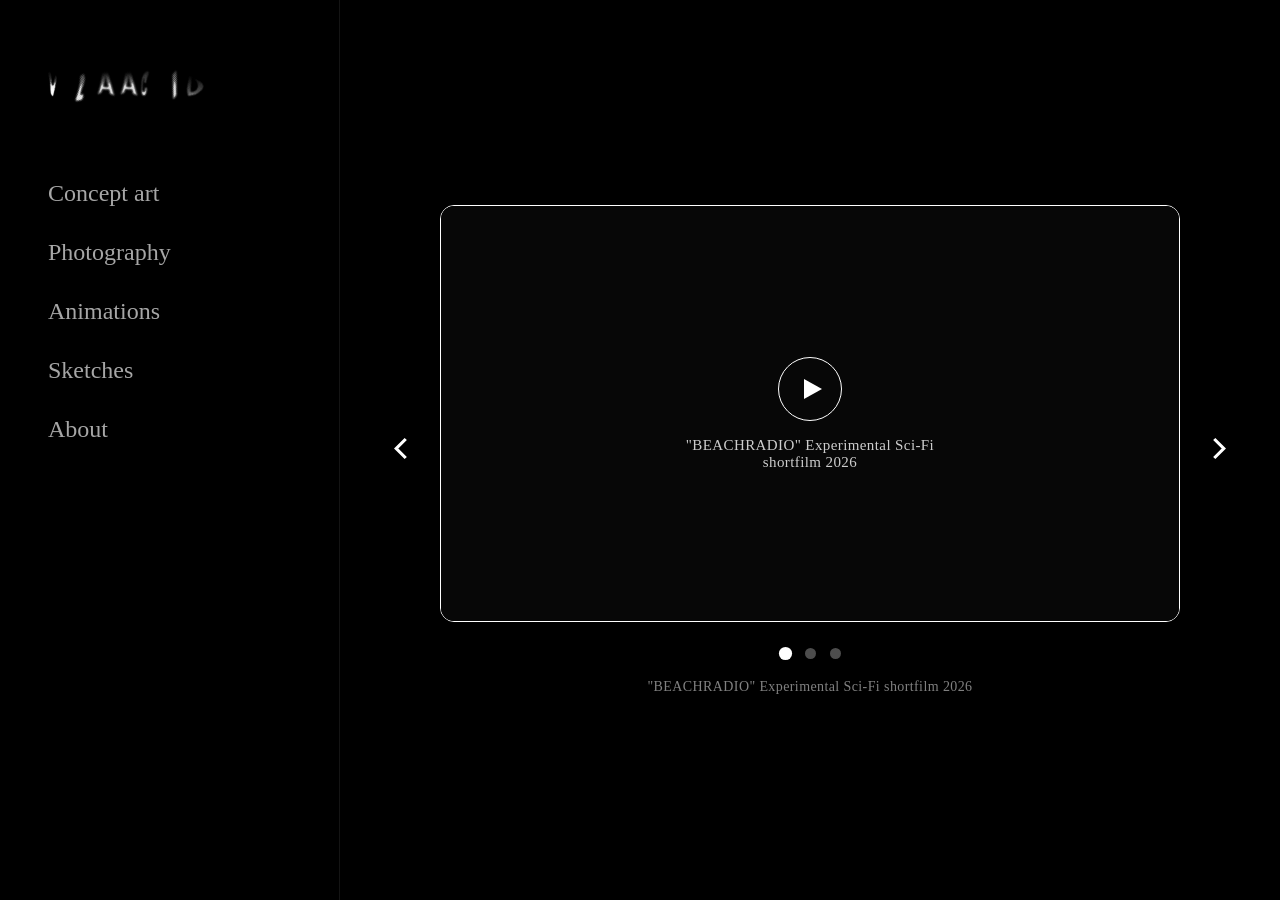
==== Mywebsite.html @ e53489bb "Rename portfolio title to Vlaacid" ====
<!DOCTYPE html>
<html lang="en">
<head>
  <meta charset="UTF-8">
  <meta name="viewport" content="width=device-width, initial-scale=1.0">
  <title>Uladzislau Ryzhevich - Portfolio</title>
  <link rel="stylesheet" type="text/css" href="/css/styles.css">
  <link rel="stylesheet" type="text/css" href="/css/lightbox.min.css">
  <script type="text/javascript" src="/js/lightbox-plus-jquery.min.js"></script>

 
  <!-- Required for YouTube embeds to work (fixes Error 153) -->
  <meta name="referrer" content="strict-origin-when-cross-origin">
</head>
<body>

  <aside class="sidebar">
    <!-- Name = HOME (carousel page). No active class, it's its own thing. -->
    <h1 id="homeName">Vlaacid</h1>

    <nav class="sections">
      <button data-section="concept-art">Concept art</button>
      <button data-section="photography">Photography</button>
      <button data-section="animations">Animations</button>
      <button data-section="sketches">Sketches</button>
      <button data-section="about">About</button>
    </nav>
  </aside>

  <div class="main-content">

    <!-- HOME PAGE: carousel (shown by default) -->
    <div class="page" id="page-home">
      <div class="carousel">
        <div class="stage">
          <div class="track" id="track"></div>
        </div>
        <button class="arrow prev" aria-label="Previous">
          <svg viewBox="0 0 24 24" fill="none" stroke-width="2"><path d="M15 18l-6-6 6-6"/></svg>
        </button>
        <button class="arrow next" aria-label="Next">
          <svg viewBox="0 0 24 24" fill="none" stroke-width="2"><path d="M9 18l6-6-6-6"/></svg>
        </button>
        <div class="dots" id="dots"></div>
        <div class="caption" id="caption"></div>
      </div>
    </div>

    <!-- CONCEPT ART PAGE -->
    <div class="page" id="page-concept-art" style="display:none">
      <h2>Concept Art</h2>
      <p>Your concept art content goes here.</p>
    </div>

    <!-- PHOTOGRAPHY PAGE -->
   <div class="page" id="page-photography" style="display:none">
    
      <div class="gallery">
         
         </a> 
         <a href="/photography/images/kotsios.JPG" data-lightbox="gallery" data-title="Film Street Photography">
           <img src="/photography/thumbnail/kotsiosa.JPG">
         </a>
         <a href="/photography/images/kotsios1.JPG" data-lightbox="gallery" data-title="Film Street Photography">
           <img src="/photography/thumbnail/kotsios1a.JPG">
         </a>
         <a href="/photography/images/kotsios2.JPG" data-lightbox="gallery" data-title="Film Street Photography">
           <img src="/photography/thumbnail/kotsios2a.JPG">
         </a>
         <a href="/photography/images/kotsios3.JPG" data-lightbox="gallery" data-title="Film Street Photography">
           <img src="/photography/thumbnail/kotsios3a.JPG">
         </a>
         <a href="/photography/images/kotsios4.JPG" data-lightbox="gallery" data-title="Film Street Photography">
           <img src="/photography/thumbnail/kotsios4a.JPG">
         </a>
         <a href="/photography/images/kotsios5.JPG" data-lightbox="gallery" data-title="Film Street Photography">
           <img src="/photography/thumbnail/kotsios5a.JPG">
         </a>
         <a href="/photography/images/kotsios6.JPG" data-lightbox="gallery" data-title="Film Street Photography">
           <img src="/photography/thumbnail/kotsios6a.JPG">
          <a href="/photography/images/kotsios7.JPG" data-lightbox="gallery" data-title="Film Street Photography">
           <img src="/photography/thumbnail/kotsios7a.JPG">
          </a>
         <a href="/photography/images/photography 1.jpg" data-lightbox="gallery" data-title="Film Street Photography">
           <img src="/photography/thumbnail/photography-1a.jpg">
         </a>
         <a href="/photography/images/photography 2.jpg" data-lightbox="gallery" data-title="Film Street Photography">
           <img src="/photography/thumbnail/photography-2a.jpg">
         </a>
         <a href="/photography/images/photography 3.jpg" data-lightbox="gallery" data-title="Film Street Photography">
           <img src="/photography/thumbnail/photography-3a.jpg">
         </a>
        <a href="/photography/images/photography 4.JPG" data-lightbox="gallery" data-title="Film Street Photography">
          <img src="/photography/thumbnail/photography-4a.JPG">
        </a>
        <a href="/photography/images/photography 6.JPG" data-lightbox="gallery" data-title="Film Street Photography">
          <img src="/photography/thumbnail/photography-6a.JPG">
        </a>
        <a href="/photography/images/photography 7.jpg" data-lightbox="gallery" data-title="Film Street Photography">
          <img src="/photography/thumbnail/photography-7a.jpg">
        </a>
        <a href="/photography/images/photography 8.JPG" data-lightbox="gallery" data-title="Film Street Photography">
          <img src="/photography/thumbnail/photography-8a.JPG">
        </a>
        <a href="/photography/images/photography 9.JPG" data-lightbox="gallery" data-title="Film Street Photography">
          <img src="/photography/thumbnail/photography-9a.JPG">
        </a>
        <a href="/photography/images/photography 10.JPG" data-lightbox="gallery" data-title="Film Street Photography">
          <img src="/photography/thumbnail/photography-10a.JPG">
        </a>
        <a href="/photography/images/photography 11.JPG" data-lightbox="gallery" data-title="Film Street Photography">
          <img src="/photography/thumbnail/photography-11a.JPG">
        </a>
        <a href="/photography/images/photography 12.JPG" data-lightbox="gallery" data-title="Film Street Photography">
          <img src="/photography/thumbnail/photography-12a.JPG">
        </a>
        <a href="/photography/images/photography 13.JPG" data-lightbox="gallery" data-title="Film Street Photography">
          <img src="/photography/thumbnail/photography-13a.JPG">
        </a>
        <a href="/photography/images/photography 14.JPG" data-lightbox="gallery" data-title="Film Street Photography">
          <img src="/photography/thumbnail/photography-14a.JPG">
        </a>
        <a href="/photography/images/photography 15.JPG" data-lightbox="gallery" data-title="Film Street Photography">
          <img src="/photography/thumbnail/photography-15a.JPG">
        </a>
        <a href="/photography/images/photography 16.JPG" data-lightbox="gallery" data-title="Film Street Photography">
          <img src="/photography/thumbnail/photography-16a.JPG">
        </a>
        <a href="/photography/images/photography 17.JPG" data-lightbox="gallery" data-title="Film Street Photography">
          <img src="/photography/thumbnail/photography-17a.JPG">
        </a>
      </div>
   </div>

    <!-- ANIMATIONS PAGE -->
      <div class="page" id="page-animations" style="display:none">
      <div class="video-item">
        <video src="animations/sheet.mp4" autoplay loop muted playsinline></video>
        <video src="animations/sheet_1.mp4" autoplay loop muted playsinline></video>
        <video src="animations/sheets_2.mp4" autoplay loop muted playsinline></video>
        <video src="animations/sheet_3.mp4" autoplay loop muted playsinline></video>
        <video src="animations/sheet_4.mp4" autoplay loop muted playsinline></video>
      </div>
    </div>


    <!-- SKETCHES PAGE -->
    <div class="page" id="page-sketches" style="display:none">
      <h2>Sketches</h2>
      <p>Your sketches content goes here.</p>
    </div>

    <!-- ABOUT PAGE -->
    <div class="page" id="page-about" style="display:none">
      <div class="about-content">
        <div class="about-details">
          <img class="profile-picture" src="/About.JPG" alt="Portrait of Uladzislau Ryzhevich">
          <h2>About me</h2>
          <p>Where to find me:</p>
          <div class="social-links" aria-label="Social media links">
          <a href="https://www.instagram.com/" target="_blank" rel="noopener noreferrer" aria-label="Instagram">
            <svg viewBox="0 0 24 24" aria-hidden="true"><rect x="3" y="3" width="18" height="18" rx="5"></rect><circle cx="12" cy="12" r="4"></circle><circle cx="17.5" cy="6.5" r="1"></circle></svg>
            <span>Instagram</span>
          </a>
          <a href="https://www.linkedin.com/" target="_blank" rel="noopener noreferrer" aria-label="LinkedIn">
            <svg viewBox="0 0 24 24" aria-hidden="true"><path d="M5 8v11M5 5.5v.1M9 19V8m0 4c.6-2.6 6-3.4 6 1.2V19m0 0V13c0-2.7 4-3.1 4 1v5"></path></svg>
            <span>LinkedIn</span>
          </a>
          <a href="mailto:you@example.com" aria-label="Email">
            <svg viewBox="0 0 24 24" aria-hidden="true"><rect x="3" y="5" width="18" height="14" rx="2"></rect><path d="m4 7 8 6 8-6"></path></svg>
            <span>Email</span>
          </a>
          <a href="https://bsky.app/" target="_blank" rel="noopener noreferrer" aria-label="Bluesky">
            <svg viewBox="0 0 24 24" aria-hidden="true"><path d="M12 11.5C10.8 8.3 7.5 4 4.5 4 2.4 4 2 5.7 2 7.2c0 2.8 1.6 5.3 5.1 6.4-3.2.3-4.1 1.8-4.1 3.2 0 2.2 2.1 3.2 4.3 2.2 2-.9 3.6-3 4.7-5.1 1.1 2.1 2.7 4.2 4.7 5.1 2.2 1 4.3 0 4.3-2.2 0-1.4-.9-2.9-4.1-3.2 3.5-1.1 5.1-3.6 5.1-6.4C22 5.7 21.6 4 19.5 4c-3 0-6.3 4.3-7.5 7.5Z"></path></svg>
            <span>Bluesky</span>
          </a>
          <a href="https://x.com/" target="_blank" rel="noopener noreferrer" aria-label="X">
            <svg viewBox="0 0 24 24" aria-hidden="true"><path d="m4 4 16 16M20 4 4 20"></path></svg>
            <span>X</span>
          </a>
          </div>
        </div>
        <div class="contact-section">
          <h3>Contact me</h3>
          <form action="https://formspree.io/f/xwlpoega" method="POST">
            <label>
              Name
              <input type="text" name="name" autocomplete="name" required>
            </label>
            <label>
              Email
              <input type="email" name="email" autocomplete="email" required>
            </label>
            <label>
              Subject
              <input type="text" name="subject" required>
            </label>
            <label>
              Message
              <textarea name="message" rows="6" required></textarea>
            </label>
            <button type="submit">Send message</button>
          </form>
        </div>

      </div>
    </div>
  </div>

<script>
  // ── Carousel videos (home page only) ─────────────────────────────────
  const homeVideos = [
    { id: 'd09YMPZi1iI', title: ' "BEACHRADIO" Experimental Sci-Fi shortfilm 2026 ' },
    { id: 'UlnY-5KqL3k', title: '"BAD INFLUENCE"  A school assignment 2025' },
    { id: 'kbzzbJusTTw', title: '"Sinking cities" A school assignment 2025' },
  ];

  let currentIndex = 0;
  let loadedSlides = new Set();

  const track     = document.getElementById('track');
  const dotsEl    = document.getElementById('dots');
  const captionEl = document.getElementById('caption');
  const navButtons = document.querySelectorAll('nav.sections button');

  // ── Render carousel ───────────────────────────────────────────────────
  function renderCarousel() {
    track.innerHTML = '';
    dotsEl.innerHTML = '';

    homeVideos.forEach((video, i) => {
      const slide = document.createElement('div');
      slide.className = 'slide';

      if (loadedSlides.has(i)) {
        slide.innerHTML = `<iframe
          src="https://www.youtube-nocookie.com/embed/${video.id}?autoplay=1&rel=0"
          allow="autoplay; encrypted-media; picture-in-picture" allowfullscreen
          referrerpolicy="strict-origin-when-cross-origin"></iframe>`;
      } else {
        slide.innerHTML = `
          <div class="placeholder" data-play="${i}" style="background-image:url('https://img.youtube.com/vi/${video.id}/hqdefault.jpg')">
            <div class="placeholder-inner">
              <div class="play"></div>
              <span>${video.title}</span>
            </div>
          </div>`;
      }
      track.appendChild(slide);

      const dot = document.createElement('button');
      dot.className = i === currentIndex ? 'active' : '';
      dot.addEventListener('click', () => goTo(i));
      dotsEl.appendChild(dot);
    });

    updatePosition();
    captionEl.textContent = homeVideos[currentIndex]?.title || '';
  }

  function updatePosition() {
    track.style.transform = `translateX(-${currentIndex * 100}%)`;
    [...dotsEl.children].forEach((d, i) => d.classList.toggle('active', i === currentIndex));
  }

  function goTo(i) {
    const newIndex = (i + homeVideos.length) % homeVideos.length;

    // If we're leaving a slide that has a playing video, unload it
    // so the iframe is destroyed and playback actually stops.
    if (newIndex !== currentIndex && loadedSlides.has(currentIndex)) {
      loadedSlides.delete(currentIndex);
    }

    currentIndex = newIndex;
    renderCarousel();
  }

  // ── Show a page ───────────────────────────────────────────────────────
  function showPage(pageId) {
    // Hide all pages
    document.querySelectorAll('.page').forEach(p => p.style.display = 'none');
    // Show the one we want
    document.getElementById(pageId).style.display = 'flex';
  }

  // ── Name click = HOME ─────────────────────────────────────────────────
  document.getElementById('homeName').addEventListener('click', () => {
    navButtons.forEach(b => b.classList.remove('active'));
    showPage('page-home');
  });

  // ── Nav button clicks = their own page ───────────────────────────────
  navButtons.forEach(btn => {
    btn.addEventListener('click', () => {
      navButtons.forEach(b => b.classList.remove('active'));
      btn.classList.add('active');
      showPage('page-' + btn.dataset.section);
    });
  });

  // ── Arrows ───────────────────────────────────────────────────────────
  document.querySelector('.arrow.prev').addEventListener('click', () => goTo(currentIndex - 1));
  document.querySelector('.arrow.next').addEventListener('click', () => goTo(currentIndex + 1));

  // ── Click play on a slide ─────────────────────────────────────────────
  track.addEventListener('click', (e) => {
    const btn = e.target.closest('[data-play]');
    if (btn) {
      loadedSlides.add(Number(btn.dataset.play));
      renderCarousel();
    }
  });

  // ── Keyboard arrows ───────────────────────────────────────────────────
  document.addEventListener('keydown', (e) => {
    if (e.key === 'ArrowLeft')  goTo(currentIndex - 1);
    if (e.key === 'ArrowRight') goTo(currentIndex + 1);
  });

  // ── Start on home ─────────────────────────────────────────────────────
  renderCarousel();
</script>

</body>
</html>
---- css/styles.css ----
/* ── RESET ── */
* { margin: 0; padding: 0; box-sizing: border-box; }

@font-face {
  font-family: 'Drunk Fonts';
  src: url('/DRUNKFONTS-Regular.otf') format('opentype');
  font-display: swap;
}

:root { --sidebar-w: 340px; }

body {
  font-family: Georgia, 'Times New Roman', serif;
  background: #000;
  color: #fff;
}

/* ── SIDEBAR ── */
.sidebar {
  position: fixed;
  top: 0; left: 0; bottom: 0;
  width: var(--sidebar-w);
  background: #000;
  display: flex;
  flex-direction: column;
  padding: 64px 48px;
  z-index: 10;
  border-right: 1px solid rgba(255,255,255,0.08);
}

.sidebar h1 {
  font-size: 38px;
  line-height: 1.2;
  font-weight: 700;
  font-family: 'Drunk Fonts', Georgia, 'Times New Roman', serif;
  margin: 0 0 70px 0;
  cursor: pointer;
  transition: opacity .2s;
}
.sidebar h1:hover { opacity: 0.7; }

nav.sections {
  display: flex;
  flex-direction: column;
  gap: 32px;
}
nav.sections button {
  all: unset;
  cursor: pointer;
  font-family: inherit;
  font-size: 24px;
  color: #fff;
  opacity: .65;
  transition: opacity .2s;
}
nav.sections button:hover { opacity: 1; }
nav.sections button.active {
  opacity: 1;
  border-bottom: 2px solid #fff;
  padding-bottom: 2px;
  width: fit-content;
}

/* ── MAIN CONTENT ── */
.main-content {
  margin-left: var(--sidebar-w);
  min-height: 100vh;
  display: flex;
  align-items: center;
  justify-content: center;
}

/* ── PAGE ── */
.page {
  width: 100%;
  min-height: 100vh;
  display: flex;
  align-items: center;
  justify-content: center;
  padding: 60px 100px;
}

.page h2 {
  font-size: 48px;
  font-weight: 700;
  margin-bottom: 24px;
}
.page p {
  font-size: 18px;
  line-height: 1.75;
  color: rgba(255,255,255,0.55);
  max-width: 600px;
}

.about-content {
  width: min(100%, 1100px);
  display: grid;
  grid-template-columns: minmax(280px, 1fr) minmax(320px, 1.2fr);
  align-items: start;
  gap: 80px;
  text-align: center;
}

.about-details {
  padding-top: 20px;
}

.profile-picture {
  display: block;
  width: 320px;
  height: 220px;
  margin: 0 auto 28px;
  border-radius: 0;
  object-fit: cover;
}

.about-content p {
  margin: 0 auto;
}

.social-links {
  display: flex;
  flex-wrap: wrap;
  justify-content: center;
  gap: 18px;
  margin-top: 36px;
}

.social-links a {
  display: flex;
  flex-direction: column;
  align-items: center;
  gap: 8px;
  min-width: 78px;
  color: #fff;
  text-decoration: none;
  font-size: 13px;
  opacity: .7;
  transition: opacity .2s, transform .2s;
}

.social-links a:hover {
  opacity: 1;
  transform: translateY(-4px);
}

.social-links svg {
  width: 42px;
  height: 42px;
  fill: none;
  stroke: currentColor;
  stroke-width: 1.7;
  stroke-linecap: round;
  stroke-linejoin: round;
}

.tools-heading {
  margin-top: 58px;
  font-size: 22px;
  font-weight: 400;
  color: rgba(255,255,255,0.75);
}

.software-links {
  display: flex;
  flex-wrap: wrap;
  justify-content: center;
  gap: 18px;
  margin-top: 24px;
}

.software-item {
  display: flex;
  flex-direction: column;
  align-items: center;
  gap: 8px;
  min-width: 92px;
  color: rgba(255,255,255,0.7);
  font-size: 13px;
}

.software-icon {
  display: flex;
  align-items: center;
  justify-content: center;
  width: 48px;
  height: 48px;
  border: 1px solid rgba(255,255,255,0.75);
  border-radius: 10px;
  color: #fff;
  font-family: Arial, sans-serif;
  font-size: 17px;
  font-weight: 700;
  letter-spacing: -1px;
}

.contact-section {
  width: 100%;
  margin: 0;
  padding-top: 20px;
}

.contact-section h3 {
  margin-bottom: 24px;
  font-size: 26px;
  font-weight: 400;
}

.contact-section form {
  display: grid;
  gap: 18px;
  text-align: left;
}

.contact-section label {
  display: grid;
  gap: 8px;
  color: rgba(255,255,255,0.75);
  font-size: 14px;
}

.contact-section input,
.contact-section textarea {
  width: 100%;
  padding: 12px 14px;
  border: 1px solid rgba(255,255,255,0.35);
  border-radius: 4px;
  background: rgba(255,255,255,0.06);
  color: #fff;
  font: inherit;
  resize: vertical;
}

.contact-section input:focus,
.contact-section textarea:focus {
  outline: 2px solid rgba(255,255,255,0.7);
  outline-offset: 2px;
}

.contact-section button {
  justify-self: center;
  padding: 12px 26px;
  border: 1px solid #fff;
  border-radius: 4px;
  background: transparent;
  color: #fff;
  cursor: pointer;
  font: inherit;
  transition: background .2s, color .2s;
}

.contact-section button:hover {
  background: #fff;
  color: #000;
}

@media (max-width: 760px) {
  .about-content {
    grid-template-columns: 1fr;
    gap: 48px;
  }

  .contact-section {
    padding-top: 0;
  }
}

/* ── CAROUSEL ── */
.carousel {
  width: 100%;
  max-width: 1100px;
  position: relative;
}
.stage {
  position: relative;
  border: 1.5px solid #fff;
  border-radius: 14px;
  overflow: hidden;
  background: #000;
}
.track {
  display: flex;
  transition: transform .45s cubic-bezier(.65,0,.35,1);
}
.slide {
  flex: 0 0 100%;
  position: relative;
  padding-top: 56.25%;
  background: #0a0a0a;
}
.slide iframe {
  position: absolute;
  inset: 0; width: 100%; height: 100%;
  border: 0;
}
.placeholder {
  position: absolute;
  inset: 0;
  display: flex;
  align-items: center;
  justify-content: center;
  cursor: pointer;
  background-size: cover;
  background-position: center;
}
.placeholder::before {
  content: '';
  position: absolute;
  inset: 0;
  background: rgba(0,0,0,0.35);
  transition: background .2s;
}
.placeholder:hover::before { background: rgba(0,0,0,0.5); }
.placeholder-inner {
  position: relative;
  z-index: 1;
  display: flex;
  flex-direction: column;
  align-items: center;
  gap: 16px;
}
.play {
  width: 64px; height: 64px;
  border: 1.5px solid #fff;
  border-radius: 50%;
  display: flex; align-items: center; justify-content: center;
}
.play::after {
  content: '';
  border-left: 18px solid #fff;
  border-top: 10px solid transparent;
  border-bottom: 10px solid transparent;
  margin-left: 5px;
}
.placeholder span {
  color: rgba(255,255,255,0.8);
  font-size: 15px;
  letter-spacing: .4px;
  text-align: center;
  max-width: 300px;
}
.arrow {
  position: absolute;
  top: 50%; transform: translateY(-50%);
  background: none; border: none;
  cursor: pointer; padding: 14px; z-index: 5;
}
.arrow svg { width: 38px; height: 38px; stroke: #fff; }
.arrow.prev { left: -72px; }
.arrow.next { right: -72px; }
.arrow:hover svg { opacity: .6; }
.dots {
  display: flex;
  justify-content: center;
  gap: 14px;
  margin-top: 26px;
}
.dots button {
  all: unset; cursor: pointer;
  width: 11px; height: 11px;
  border-radius: 50%;
  background: rgba(255,255,255,0.3);
  transition: background .2s, transform .2s;
}
.dots button.active { background: #fff; transform: scale(1.2); }
.caption {
  text-align: center;
  margin-top: 20px;
  color: rgba(255,255,255,0.5);
  font-size: 14px;
  letter-spacing: .4px;
}

/* ── PHOTOGRAPHY GALLERY ── */
#page-photography {
  align-items: flex-start;
  justify-content: flex-start;
  padding: 60px 80px;
}

.gallery {
  display: grid;
  grid-template-columns: repeat(3, 1fr);
  gap: 16px;
  width: 100%;
}

.gallery a { display: block; }

.gallery img {
  width: 100%;
  height: 250px;
  object-fit: cover;
  display: block;
  border-radius: 4px;
  cursor: pointer;
  transition: opacity .2s ease, transform .2s ease;
}
.gallery img:hover { opacity: 0.8; transform: scale(1.02); }

@media (max-width: 1000px) { .gallery { grid-template-columns: repeat(2, 1fr); } }
@media (max-width: 600px)  { .gallery { grid-template-columns: 1fr; } }

/* ── ANIMATIONS PAGE ── */
#page-animations {
  align-items: flex-start;
  justify-content: flex-start;
  padding: 0;
  min-height: 100vh;
  overflow-x: hidden;
}

.video-item {
  width: 100%;
  min-height: 100vh;
  display: flex;
  flex-direction: column;
  align-items: center;
  justify-content: flex-start;
  gap: 32px;
  padding: 40px 60px;
  border-bottom: 1px solid rgba(255,255,255,0.08);
}

.video-item video {
  width: 100%;
  max-width: none;
  aspect-ratio: 16 / 9;
  height: auto;
  object-fit: cover;
  border-radius: 8px;
  display: block;
}

/* ── RESPONSIVE ── */
@media (max-width: 860px) {
  :root { --sidebar-w: 0px; }
  .sidebar { position: relative; width: 100%; height: auto; padding: 40px 28px; }
  .main-content { margin-left: 0; }
  .page { padding: 40px; }
  .arrow.prev { left: 4px; }
  .arrow.next { right: 4px; }
  .video-item { padding: 20px; }
}
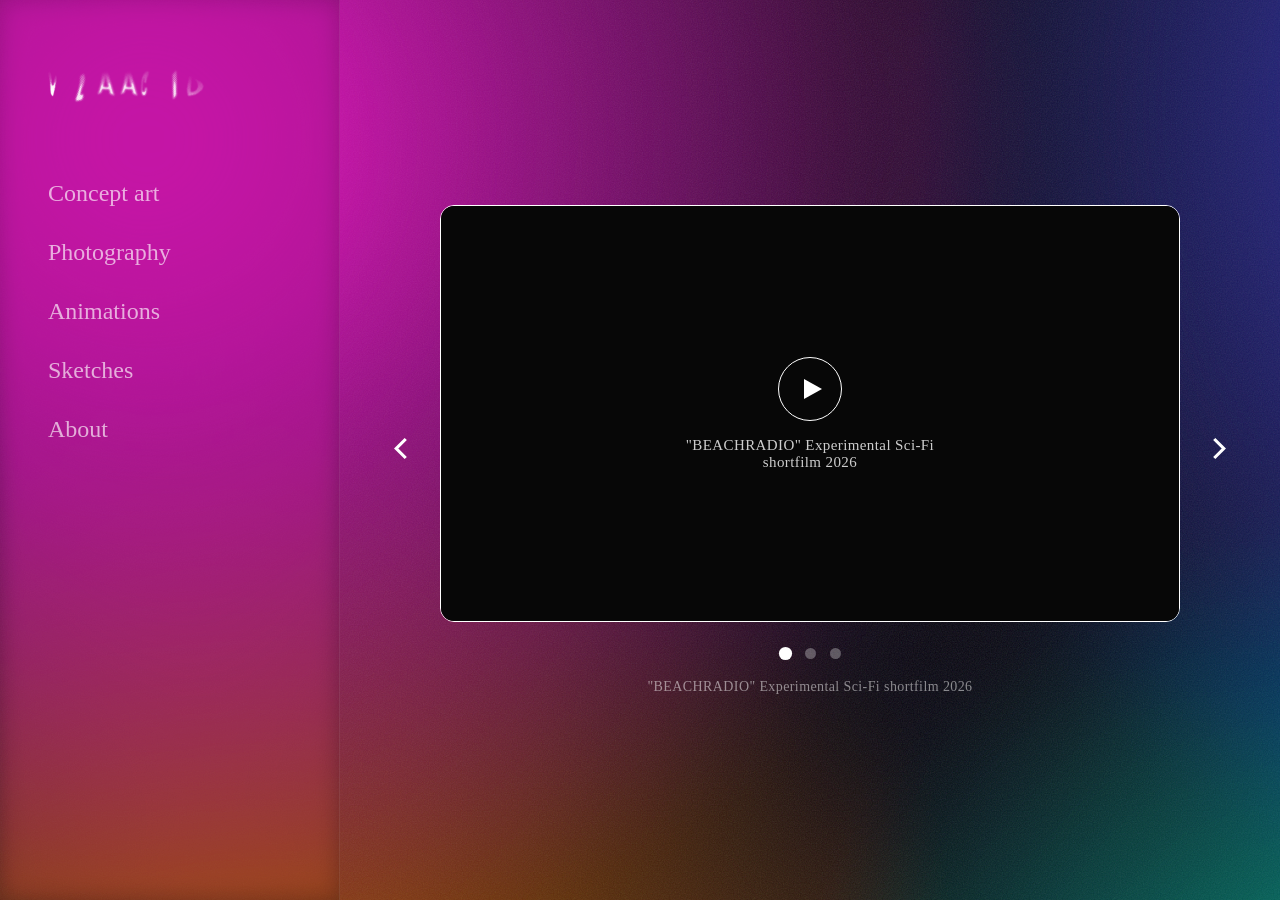
==== commit dac8dcd4: "Make gradient follow pointer movement" ====
--- a/Mywebsite.html
+++ b/Mywebsite.html
@@ -48,8 +48,65 @@
 
     <!-- CONCEPT ART PAGE -->
     <div class="page" id="page-concept-art" style="display:none">
-      <h2>Concept Art</h2>
-      <p>Your concept art content goes here.</p>
+      <div class="gallery">
+        <a href="/CONCEPT%20ART/Avatar%20(1).jpg" data-lightbox="concept-art" data-title="Avatar">
+          <img src="/CONCEPT%20ART/Avatar%20(1).jpg" alt="Avatar concept art">
+        </a>
+        <a href="/CONCEPT%20ART/Avatar%20(2).jpg" data-lightbox="concept-art" data-title="Avatar">
+          <img src="/CONCEPT%20ART/Avatar%20(2).jpg" alt="Avatar concept art">
+        </a>
+        <a href="/CONCEPT%20ART/Avatar%20(3).jpg" data-lightbox="concept-art" data-title="Avatar">
+          <img src="/CONCEPT%20ART/Avatar%20(3).jpg" alt="Avatar concept art">
+        </a>
+        <a href="/CONCEPT%20ART/Avatar%20(4).jpg" data-lightbox="concept-art" data-title="Avatar">
+          <img src="/CONCEPT%20ART/Avatar%20(4).jpg" alt="Avatar concept art">
+        </a>
+        <a href="/CONCEPT%20ART/Avatar%20(5).jpg" data-lightbox="concept-art" data-title="Avatar">
+          <img src="/CONCEPT%20ART/Avatar%20(5).jpg" alt="Avatar concept art">
+        </a>
+        <a href="/CONCEPT%20ART/concept%20(10).jpg" data-lightbox="concept-art" data-title="Concept art">
+          <img src="/CONCEPT%20ART/concept%20(10).jpg" alt="Concept art">
+        </a>
+        <a href="/CONCEPT%20ART/concept%20(11).jpg" data-lightbox="concept-art" data-title="Concept art">
+          <img src="/CONCEPT%20ART/concept%20(11).jpg" alt="Concept art">
+        </a>
+        <a href="/CONCEPT%20ART/Educational%20(1).jpg" data-lightbox="concept-art" data-title="Educational concept art">
+          <img src="/CONCEPT%20ART/Educational%20(1).jpg" alt="Educational concept art">
+        </a>
+        <a href="/CONCEPT%20ART/Educational%20(2).jpg" data-lightbox="concept-art" data-title="Educational concept art">
+          <img src="/CONCEPT%20ART/Educational%20(2).jpg" alt="Educational concept art">
+        </a>
+        <a href="/CONCEPT%20ART/Educational%20(3).jpg" data-lightbox="concept-art" data-title="Educational concept art">
+          <img src="/CONCEPT%20ART/Educational%20(3).jpg" alt="Educational concept art">
+        </a>
+        <a href="/CONCEPT%20ART/Educational%20(4).jpg" data-lightbox="concept-art" data-title="Educational concept art">
+          <img src="/CONCEPT%20ART/Educational%20(4).jpg" alt="Educational concept art">
+        </a>
+        <a href="/CONCEPT%20ART/Pitch%20(1).jpg" data-lightbox="concept-art" data-title="Pitch concept art">
+          <img src="/CONCEPT%20ART/Pitch%20(1).jpg" alt="Pitch concept art">
+        </a>
+        <a href="/CONCEPT%20ART/Pitch%20(2).jpg" data-lightbox="concept-art" data-title="Pitch concept art">
+          <img src="/CONCEPT%20ART/Pitch%20(2).jpg" alt="Pitch concept art">
+        </a>
+        <a href="/CONCEPT%20ART/Pitch%20(3).jpg" data-lightbox="concept-art" data-title="Pitch concept art">
+          <img src="/CONCEPT%20ART/Pitch%20(3).jpg" alt="Pitch concept art">
+        </a>
+        <a href="/CONCEPT%20ART/rework%20(1).jpg" data-lightbox="concept-art" data-title="Rework concept art">
+          <img src="/CONCEPT%20ART/rework%20(1).jpg" alt="Rework concept art">
+        </a>
+        <a href="/CONCEPT%20ART/rework%20(2).jpg" data-lightbox="concept-art" data-title="Rework concept art">
+          <img src="/CONCEPT%20ART/rework%20(2).jpg" alt="Rework concept art">
+        </a>
+        <a href="/CONCEPT%20ART/rework%20(3).jpg" data-lightbox="concept-art" data-title="Rework concept art">
+          <img src="/CONCEPT%20ART/rework%20(3).jpg" alt="Rework concept art">
+        </a>
+        <a href="/CONCEPT%20ART/rework%20(4).jpg" data-lightbox="concept-art" data-title="Rework concept art">
+          <img src="/CONCEPT%20ART/rework%20(4).jpg" alt="Rework concept art">
+        </a>
+        <a href="/CONCEPT%20ART/rework%20(5).jpg" data-lightbox="concept-art" data-title="Rework concept art">
+          <img src="/CONCEPT%20ART/rework%20(5).jpg" alt="Rework concept art">
+        </a>
+      </div>
     </div>
 
     <!-- PHOTOGRAPHY PAGE -->
@@ -135,11 +192,26 @@
     <!-- ANIMATIONS PAGE -->
       <div class="page" id="page-animations" style="display:none">
       <div class="video-item">
-        <video src="animations/sheet.mp4" autoplay loop muted playsinline></video>
-        <video src="animations/sheet_1.mp4" autoplay loop muted playsinline></video>
-        <video src="animations/sheets_2.mp4" autoplay loop muted playsinline></video>
-        <video src="animations/sheet_3.mp4" autoplay loop muted playsinline></video>
-        <video src="animations/sheet_4.mp4" autoplay loop muted playsinline></video>
+        <figure>
+          <video src="animations/sheet.mp4" autoplay loop muted playsinline></video>
+          <figcaption>Avatar Assignment</figcaption>
+        </figure>
+        <figure>
+          <video src="animations/sheet_1.mp4" autoplay loop muted playsinline></video>
+          <figcaption>Avatar Assignment </figcaption>
+        </figure>
+        <figure>
+          <video src="animations/sheets_2.mp4" autoplay loop muted playsinline></video>
+          <figcaption>Pitch Assignment</figcaption>
+        </figure>
+        <figure>
+          <video src="animations/sheet_3.mp4" autoplay loop muted playsinline></video>
+          <figcaption>Pitch Assignment</figcaption>
+        </figure>
+        <figure>
+          <video src="animations/sheet_4.mp4" autoplay loop muted playsinline></video>
+          <figcaption>Pitch Assignment</figcaption>
+        </figure>
       </div>
     </div>
 
@@ -158,23 +230,23 @@
           <h2>About me</h2>
           <p>Where to find me:</p>
           <div class="social-links" aria-label="Social media links">
-          <a href="https://www.instagram.com/" target="_blank" rel="noopener noreferrer" aria-label="Instagram">
+          <a href="https://www.instagram.com/uladzislau.ryzhevich/" target="_blank" rel="noopener noreferrer" aria-label="Instagram">
             <svg viewBox="0 0 24 24" aria-hidden="true"><rect x="3" y="3" width="18" height="18" rx="5"></rect><circle cx="12" cy="12" r="4"></circle><circle cx="17.5" cy="6.5" r="1"></circle></svg>
             <span>Instagram</span>
           </a>
-          <a href="https://www.linkedin.com/" target="_blank" rel="noopener noreferrer" aria-label="LinkedIn">
+          <a href="https://www.linkedin.com/in/uladzislau-ryzhevich/" target="_blank" rel="noopener noreferrer" aria-label="LinkedIn">
             <svg viewBox="0 0 24 24" aria-hidden="true"><path d="M5 8v11M5 5.5v.1M9 19V8m0 4c.6-2.6 6-3.4 6 1.2V19m0 0V13c0-2.7 4-3.1 4 1v5"></path></svg>
             <span>LinkedIn</span>
           </a>
-          <a href="mailto:you@example.com" aria-label="Email">
+          <a href="mailto:UladzislauRyzhevich@protonmail.com" aria-label="Email">
             <svg viewBox="0 0 24 24" aria-hidden="true"><rect x="3" y="5" width="18" height="14" rx="2"></rect><path d="m4 7 8 6 8-6"></path></svg>
             <span>Email</span>
           </a>
-          <a href="https://bsky.app/" target="_blank" rel="noopener noreferrer" aria-label="Bluesky">
+          <a href="https://bsky.app/profile/uladzislau.ryzhevich" target="_blank" rel="noopener noreferrer" aria-label="Bluesky">
             <svg viewBox="0 0 24 24" aria-hidden="true"><path d="M12 11.5C10.8 8.3 7.5 4 4.5 4 2.4 4 2 5.7 2 7.2c0 2.8 1.6 5.3 5.1 6.4-3.2.3-4.1 1.8-4.1 3.2 0 2.2 2.1 3.2 4.3 2.2 2-.9 3.6-3 4.7-5.1 1.1 2.1 2.7 4.2 4.7 5.1 2.2 1 4.3 0 4.3-2.2 0-1.4-.9-2.9-4.1-3.2 3.5-1.1 5.1-3.6 5.1-6.4C22 5.7 21.6 4 19.5 4c-3 0-6.3 4.3-7.5 7.5Z"></path></svg>
             <span>Bluesky</span>
           </a>
-          <a href="https://x.com/" target="_blank" rel="noopener noreferrer" aria-label="X">
+          <a href="https://x.com/vlaacid" target="_blank" rel="noopener noreferrer" aria-label="X">
             <svg viewBox="0 0 24 24" aria-hidden="true"><path d="m4 4 16 16M20 4 4 20"></path></svg>
             <span>X</span>
           </a>
@@ -318,6 +390,27 @@
     if (e.key === 'ArrowRight') goTo(currentIndex + 1);
   });
 
+  // Let the gradient gently follow the pointer, like a soft light source.
+  let gradientTargetX = 0;
+  let gradientTargetY = 0;
+  let gradientX = 0;
+  let gradientY = 0;
+
+  document.addEventListener('pointermove', (e) => {
+    gradientTargetX = (e.clientX / window.innerWidth - 0.5) * 70;
+    gradientTargetY = (e.clientY / window.innerHeight - 0.5) * 70;
+  });
+
+  function animateGradientPointer() {
+    gradientX += (gradientTargetX - gradientX) * 0.06;
+    gradientY += (gradientTargetY - gradientY) * 0.06;
+    document.body.style.setProperty('--gradient-x', `${gradientX.toFixed(2)}px`);
+    document.body.style.setProperty('--gradient-y', `${gradientY.toFixed(2)}px`);
+    requestAnimationFrame(animateGradientPointer);
+  }
+
+  animateGradientPointer();
+
   // ── Start on home ─────────────────────────────────────────────────────
   renderCarousel();
 </script>
--- a/css/styles.css
+++ b/css/styles.css
@@ -10,9 +10,63 @@
 :root { --sidebar-w: 340px; }
 
 body {
+  position: relative;
+  min-height: 100vh;
+  isolation: isolate;
+  --gradient-x: 0px;
+  --gradient-y: 0px;
   font-family: Georgia, 'Times New Roman', serif;
-  background: #000;
+  background: #090712;
   color: #fff;
+  overflow-x: hidden;
+}
+
+body::before {
+  content: '';
+  position: fixed;
+  inset: -25%;
+  z-index: -1;
+  pointer-events: none;
+  background:
+    radial-gradient(circle at 18% 20%, rgba(255, 50, 180, .95), transparent 34%),
+    radial-gradient(circle at 82% 18%, rgba(78, 80, 255, .9), transparent 36%),
+    radial-gradient(circle at 72% 82%, rgba(0, 224, 194, .82), transparent 34%),
+    radial-gradient(circle at 22% 78%, rgba(255, 137, 38, .72), transparent 32%);
+  background-size: 135% 135%;
+  filter: blur(42px) saturate(145%);
+  animation: gradient-drift 18s ease-in-out infinite alternate,
+             gradient-shift 24s ease-in-out infinite alternate;
+}
+
+body::after {
+  content: '';
+  position: fixed;
+  inset: 0;
+  z-index: -1;
+  pointer-events: none;
+  background-color: rgba(0, 0, 0, .08);
+  background-image:
+    url("data:image/svg+xml,%3Csvg viewBox='0 0 180 180' xmlns='http://www.w3.org/2000/svg'%3E%3Cfilter id='noise'%3E%3CfeTurbulence type='fractalNoise' baseFrequency='.82' numOctaves='4' stitchTiles='stitch'/%3E%3C/filter%3E%3Crect width='100%25' height='100%25' filter='url(%23noise)' opacity='.42'/%3E%3C/svg%3E");
+  background-size: 180px 180px;
+  mix-blend-mode: soft-light;
+  opacity: .32;
+}
+
+@keyframes gradient-drift {
+  0% { transform: translate3d(var(--gradient-x), var(--gradient-y), 0) scale(1) rotate(0deg); }
+  100% { transform: translate3d(var(--gradient-x), var(--gradient-y), 0) scale(1.14) rotate(7deg); }
+}
+
+@keyframes gradient-shift {
+  0% { background-position: 0% 0%; }
+  50% { background-position: 100% 35%; }
+  100% { background-position: 20% 100%; }
+}
+
+@media (prefers-reduced-motion: reduce) {
+  body::before {
+    animation: none;
+  }
 }
 
 /* ── SIDEBAR ── */
@@ -20,7 +74,9 @@
   position: fixed;
   top: 0; left: 0; bottom: 0;
   width: var(--sidebar-w);
-  background: #000;
+  background: rgba(0, 0, 0, .22);
+  backdrop-filter: blur(12px);
+  -webkit-backdrop-filter: blur(18px);
   display: flex;
   flex-direction: column;
   padding: 64px 48px;
@@ -276,7 +332,9 @@
   border: 1.5px solid #fff;
   border-radius: 14px;
   overflow: hidden;
-  background: #000;
+  background: rgba(0, 0, 0, .22);
+  backdrop-filter: blur(8px);
+  -webkit-backdrop-filter: blur(10px);
 }
 .track {
   display: flex;
@@ -430,6 +488,17 @@
   object-fit: cover;
   border-radius: 8px;
   display: block;
+}
+
+.video-item figure {
+  width: 100%;
+}
+
+.video-item figcaption {
+  margin-top: 10px;
+  color: rgba(255,255,255,0.65);
+  font-size: 14px;
+  text-align: center;
 }
 
 /* ── RESPONSIVE ── */
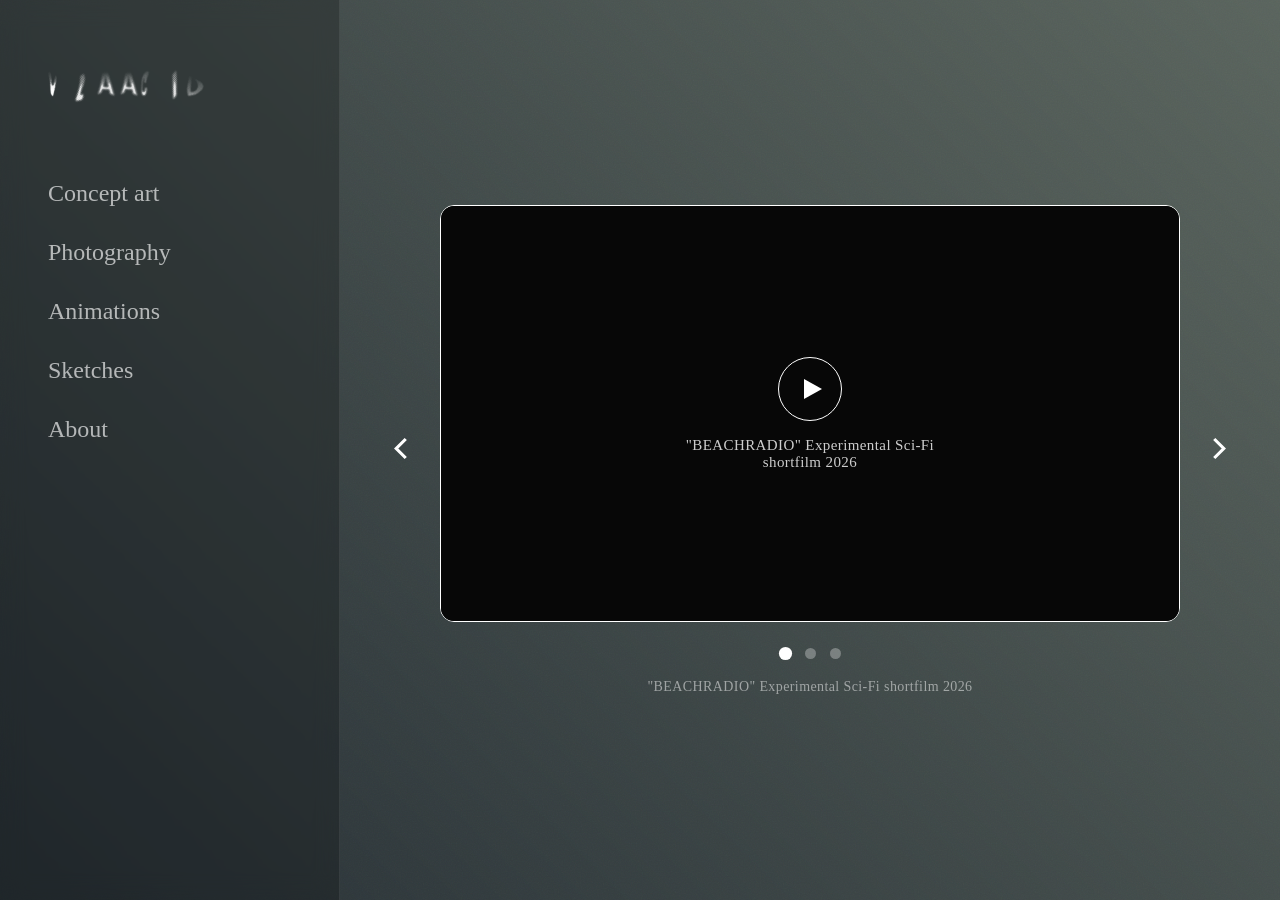
==== commit 4f0851c5: "Remove pointer gradient movement" ====
--- a/Mywebsite.html
+++ b/Mywebsite.html
@@ -390,27 +390,6 @@
     if (e.key === 'ArrowRight') goTo(currentIndex + 1);
   });
 
-  // Let the gradient gently follow the pointer, like a soft light source.
-  let gradientTargetX = 0;
-  let gradientTargetY = 0;
-  let gradientX = 0;
-  let gradientY = 0;
-
-  document.addEventListener('pointermove', (e) => {
-    gradientTargetX = (e.clientX / window.innerWidth - 0.5) * 70;
-    gradientTargetY = (e.clientY / window.innerHeight - 0.5) * 70;
-  });
-
-  function animateGradientPointer() {
-    gradientX += (gradientTargetX - gradientX) * 0.06;
-    gradientY += (gradientTargetY - gradientY) * 0.06;
-    document.body.style.setProperty('--gradient-x', `${gradientX.toFixed(2)}px`);
-    document.body.style.setProperty('--gradient-y', `${gradientY.toFixed(2)}px`);
-    requestAnimationFrame(animateGradientPointer);
-  }
-
-  animateGradientPointer();
-
   // ── Start on home ─────────────────────────────────────────────────────
   renderCarousel();
 </script>
--- a/css/styles.css
+++ b/css/styles.css
@@ -13,10 +13,8 @@
   position: relative;
   min-height: 100vh;
   isolation: isolate;
-  --gradient-x: 0px;
-  --gradient-y: 0px;
   font-family: Georgia, 'Times New Roman', serif;
-  background: #090712;
+  background-color: #101823;
   color: #fff;
   overflow-x: hidden;
 }
@@ -27,13 +25,9 @@
   inset: -25%;
   z-index: -1;
   pointer-events: none;
-  background:
-    radial-gradient(circle at 18% 20%, rgba(255, 50, 180, .95), transparent 34%),
-    radial-gradient(circle at 82% 18%, rgba(78, 80, 255, .9), transparent 36%),
-    radial-gradient(circle at 72% 82%, rgba(0, 224, 194, .82), transparent 34%),
-    radial-gradient(circle at 22% 78%, rgba(255, 137, 38, .72), transparent 32%);
+  background-image: linear-gradient(45deg, #101823 0%, #768174 99%, #bedafe 100%);
   background-size: 135% 135%;
-  filter: blur(42px) saturate(145%);
+  filter: blur(18px);
   animation: gradient-drift 18s ease-in-out infinite alternate,
              gradient-shift 24s ease-in-out infinite alternate;
 }
@@ -53,8 +47,8 @@
 }
 
 @keyframes gradient-drift {
-  0% { transform: translate3d(var(--gradient-x), var(--gradient-y), 0) scale(1) rotate(0deg); }
-  100% { transform: translate3d(var(--gradient-x), var(--gradient-y), 0) scale(1.14) rotate(7deg); }
+  0% { transform: scale(1) rotate(0deg); }
+  100% { transform: scale(1.14) rotate(7deg); }
 }
 
 @keyframes gradient-shift {
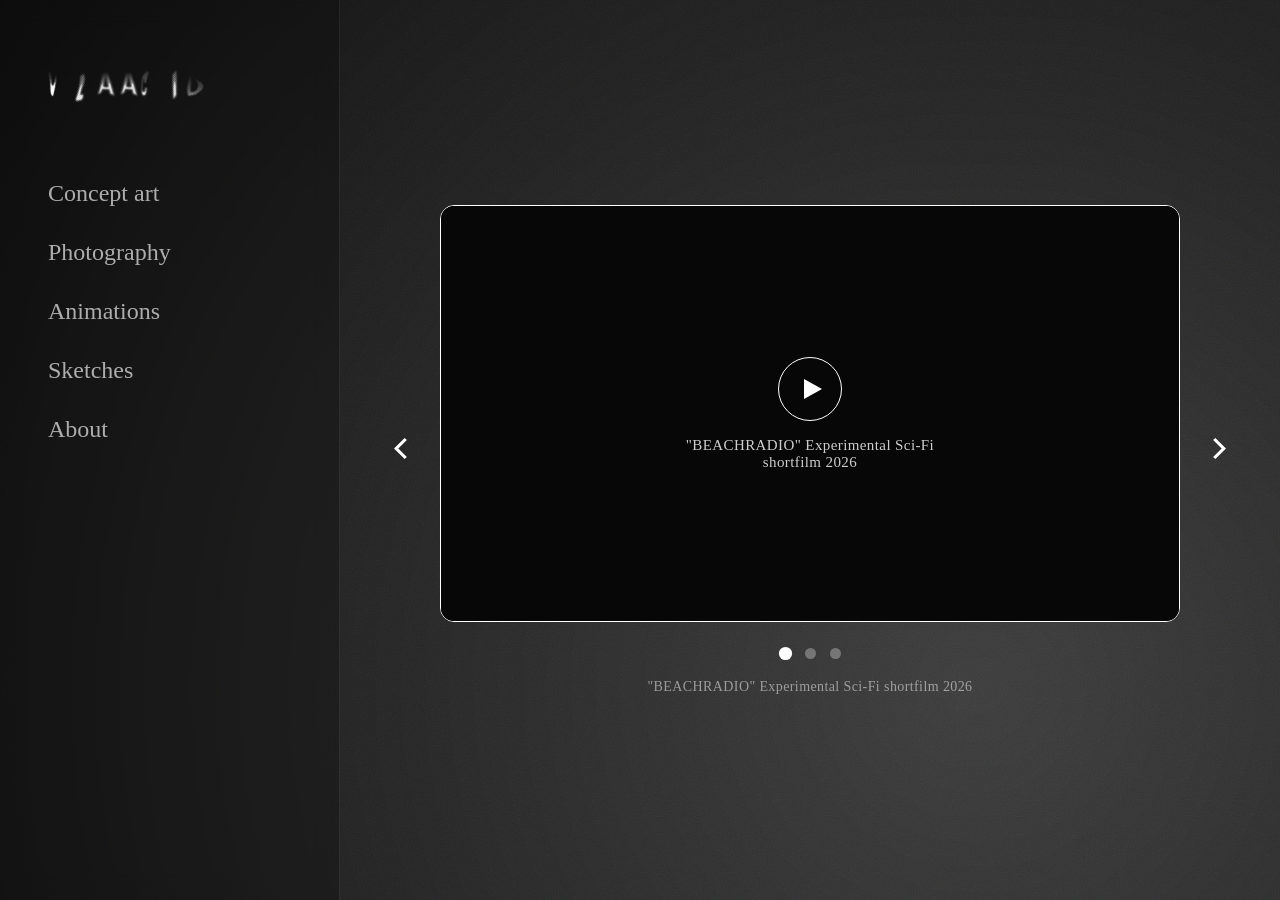
==== commit 1b97839c: "Animate Vlaacid logo on click" ====
--- a/Mywebsite.html
+++ b/Mywebsite.html
@@ -357,9 +357,17 @@
   }
 
   // ── Name click = HOME ─────────────────────────────────────────────────
-  document.getElementById('homeName').addEventListener('click', () => {
+  const homeName = document.getElementById('homeName');
+
+  homeName.addEventListener('click', () => {
+    homeName.classList.remove('logo-bounce');
+    requestAnimationFrame(() => homeName.classList.add('logo-bounce'));
     navButtons.forEach(b => b.classList.remove('active'));
     showPage('page-home');
+  });
+
+  homeName.addEventListener('animationend', () => {
+    homeName.classList.remove('logo-bounce');
   });
 
   // ── Nav button clicks = their own page ───────────────────────────────
--- a/css/styles.css
+++ b/css/styles.css
@@ -14,7 +14,7 @@
   min-height: 100vh;
   isolation: isolate;
   font-family: Georgia, 'Times New Roman', serif;
-  background-color: #101823;
+  background-color: #404040;
   color: #fff;
   overflow-x: hidden;
 }
@@ -25,7 +25,7 @@
   inset: -25%;
   z-index: -1;
   pointer-events: none;
-  background-image: linear-gradient(45deg, #101823 0%, #768174 99%, #bedafe 100%);
+  background-image: radial-gradient(circle at 50% 50%, #404040 0%, #000000 99%, #bedafe 100%);
   background-size: 135% 135%;
   filter: blur(18px);
   animation: gradient-drift 18s ease-in-out infinite alternate,
@@ -43,7 +43,7 @@
     url("data:image/svg+xml,%3Csvg viewBox='0 0 180 180' xmlns='http://www.w3.org/2000/svg'%3E%3Cfilter id='noise'%3E%3CfeTurbulence type='fractalNoise' baseFrequency='.82' numOctaves='4' stitchTiles='stitch'/%3E%3C/filter%3E%3Crect width='100%25' height='100%25' filter='url(%23noise)' opacity='.42'/%3E%3C/svg%3E");
   background-size: 180px 180px;
   mix-blend-mode: soft-light;
-  opacity: .32;
+  opacity: .70;
 }
 
 @keyframes gradient-drift {
@@ -58,7 +58,8 @@
 }
 
 @media (prefers-reduced-motion: reduce) {
-  body::before {
+  body::before,
+  .sidebar h1.logo-bounce {
     animation: none;
   }
 }
@@ -88,6 +89,16 @@
   transition: opacity .2s;
 }
 .sidebar h1:hover { opacity: 0.7; }
+
+.sidebar h1.logo-bounce {
+  animation: logo-bounce .55s ease;
+}
+
+@keyframes logo-bounce {
+  0%, 100% { transform: translateY(0) scale(1); }
+  35% { transform: translateY(-8px) scale(1.04); }
+  65% { transform: translateY(2px) scale(.98); }
+}
 
 nav.sections {
   display: flex;
